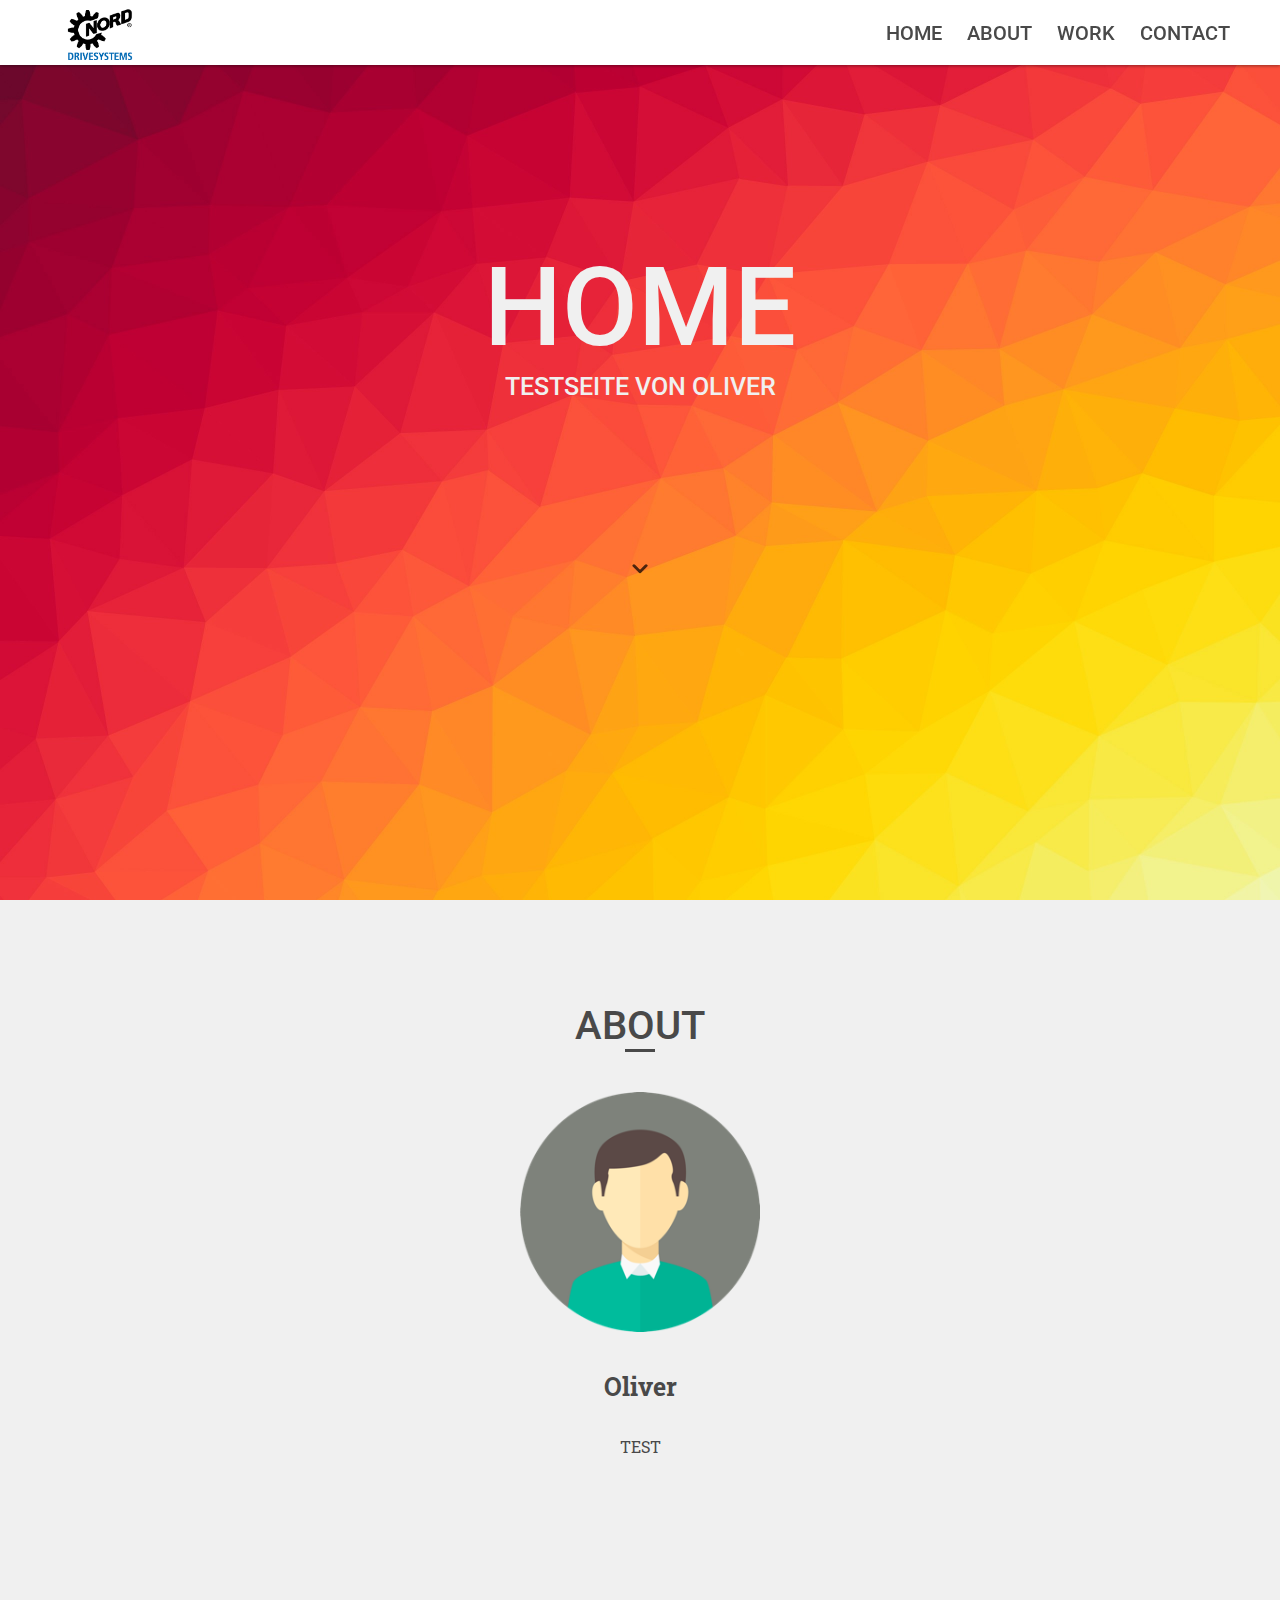
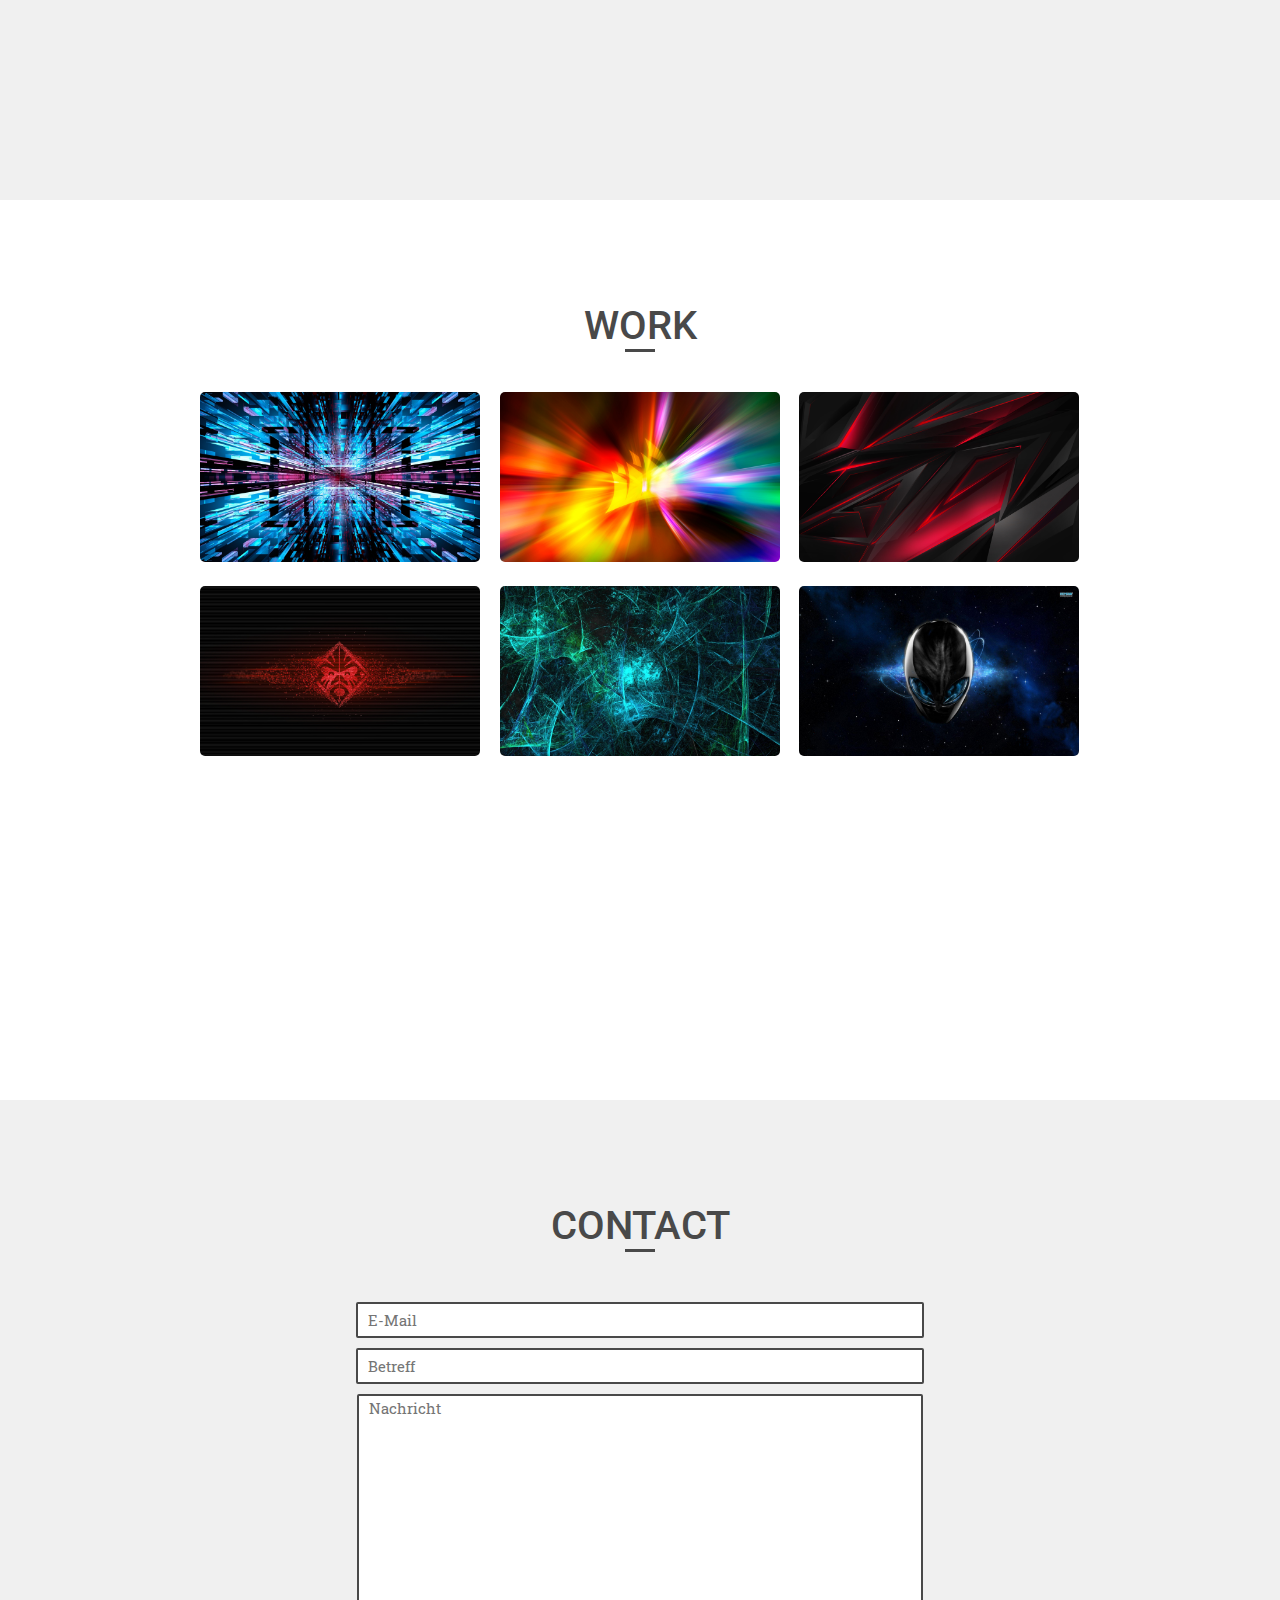
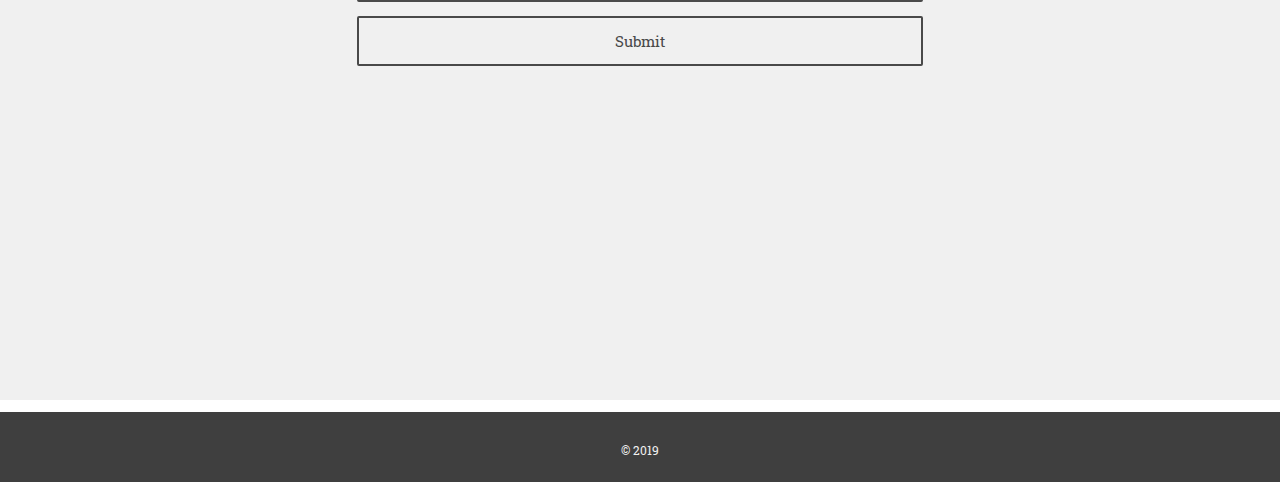
==== index.html @ 7a39e825 "Initial commit and setup webpage" ====
<!DOCTYPE HTML>
<html>
    <head>
        <meta charset="UTF-8">
        <meta name="viewpoint" content="width=device-width, initial-scale=1">
        <Title>Meine Website</Title>
        <link rel="stylesheet" type="text/css" href="assets/css/all.css">
        <link rel="stylesheet" type="text/css" href="assets/css/style.css">
        <script defer src="assets/js/all.js"></script>
        <link href="https://fonts.googleapis.com/css?family=Roboto+Slab|Roboto:500&display=swap" rel="stylesheet">
        <meta http-equiv="refresh" content="10">
    </head>


    <body>

        <!----------------------------------HEADER----------------------------------->
        <header>
            <div class="logo">
                <a href="#"><img src="assets/pictures/logo.png" alt="LOGO"></a>
            </div>
            <nav class="main-nav">
                <div class="toggleOpen">
                    <div class="fas fa-bars"></div>
                </div>
                
                <ul class="nav-item">
                        <a href="#home"><li>Home</li></a>
                        <a href="#about"><li>About</li></a>
                        <a href="#work"><li>Work</li></a>
                        <a href="#contact"><li>Contact</li></a>
                    </ul>
                </nav>
        </header>

        <!----------------------------------HOME----------------------------------->
        <section id="home">
            <hr>
            <h1>Home</h1>
            <h2>Testseite von Oliver</h2>
            <a href="#about"><img src="assets/pictures/pfeil.png" alt="Pfeil"></a>
        </section>


        <!----------------------------------ABOUT----------------------------------->
        <section id="about">
            <h3>About</h3>
            <hr>
            <img src="assets/pictures/avatar.png" alt="avatar">
            <h4>Oliver</h4>
            <p>TEST</p>
        </section>


        <!----------------------------------WORK----------------------------------->
        <section id="work">
            <h3>Work</h3>
            <hr>
            <div class="projects">
                <ul>
                    <li><a href="assets/pictures/bsp1.png" download><img src="assets/pictures/bsp1.png" alt="project1"></a></li>
                    <li><a href="assets/pictures/bsp2.png" download><img src="assets/pictures/bsp2.png" alt="project2"></a></li>
                    <li><a href="assets/pictures/bsp3.png" download><img src="assets/pictures/bsp3.png" alt="project3"></a></li>
                    <li><a href="assets/pictures/bsp4.png" download><img src="assets/pictures/bsp4.png" alt="project4"></a></li>
                    <li><a href="assets/pictures/bsp5.png" download><img src="assets/pictures/bsp5.png" alt="project5"></a></li>
                    <li><a href="assets/pictures/bsp6.png" download><img src="assets/pictures/bsp6.png" alt="project6"></a></li>
                </ul>
            </div>
        </section>
        

        <!----------------------------------CONTACT----------------------------------->
        <section id="contact">
            <h3>Contact</h3>
            <hr>
            <form action="">            
                <input class="input_text" type="email" tabindex="1" placeholder="E-Mail"><br>
                <input class="input_text" type="text" tabindex="2" placeholder="Betreff"><br>
                <textarea class="input_text" tabindex="3" placeholder="Nachricht"></textarea><br>
                <input class="button" type="submit">
            </form>
        </section>


        <!----------------------------------FOOTER----------------------------------->
        <footer>
            <p>
                &copy; 2019
            </p>
        </footer>

        <script src="http://code.jquery.com/jquery-1.12.4.min.js" integrity="sha256-ZosEbRLbNQzLpnKIkEdrPv7lOy9C27hHQ+Xp8a4MxAQ=" crossorigin="anonymous"></script>
        <script src="assets/js/mobile-menue.js"></script>
    </body>
</html>
---- assets/css/style.css ----
/*************** GRUND EINSTELLUNGEN DER STANDARD SITE *******************/
    html, body {
        margin: 0;
        padding: 0;
        height: 100%;
        text-align: center;
    }

    section {
        min-height: 100%;
    }

    a {
        text-decoration: none;
    }

    li {
        list-style-type: none;
    }

    h1, h2 ,h3, a {
        font-family: 'Roboto', sans-serif;
        font-weight: 500;
        color: #494949;
        text-transform: uppercase;
    }

    h2 {
        color: #5d7177;
    }

    h3 {
        font-size: 40px;
        padding-top: 8%;
        margin-bottom: 5px;
        margin: 0;
    }

    h4, p {
        font-family: 'Roboto Slab', serif;
        color: #494949;
    }

    hr {
        width: 30px;
        height: 3px;
        background: #494949;
        border: 0;
        margin: 0 auto 40px auto;
    }

    li, .logo, img, .button, .fa-bars {
        transition: all 350ms;
    }

    .fa-bars {
        display: none;
    }

/*************** HEADER *******************/
    header {
        width: 100%;
        height: 65px;
        position: fixed;
        top: 0;
        left: 0;
        background: white;
        box-shadow: 0 1px 3px rgba(0, 0, 0, 0.4);
        z-index: 1;
    }

    .logo {
        width: 100px;
        float: left;
        margin: -8px 0 0 50px;
    }

    .logo:hover {
        opacity: 0.5;
    }

    .logo img {
        width: 100%;
    }
    
    header nav {
        float: right;
        margin: 10px 50px 0 0;
    }

    header nav ul li {
        float: left; 
        margin-left: 25px;
    }

    header nav ul a li {
        font-size: 20px;
        margin-top: -5px;
    }

    header nav ul li:hover {
        padding-top: 5px;
    }

    header nav ul a li:hover{
        color: green;
    }


/*************** HOME *******************/
    #home {
        background: url(../pictures/background.png);
        background-position: center center;
        background-size: cover;
        background-attachment: fixed;
    }

    #home h1 {
        margin: 240px auto 0 auto;
        font-size: 110px;
        color: #f0f0f0;
    }

    #home h2 {
        margin: 0 auto 0 auto;
        font-size: 25px;
        color: #f0f0f0;
    }

    #home img {
        width: 32px;
        margin-top: 150px;
        opacity: 0.7;
    }

    #home img:hover {
        opacity: 1;
        width: 35px;
    }


/*************** ABOUT *******************/
    #about {
        background-color: #f0f0f0; 
    }    

    #about img {
        width: 240px;
    }

    #about img:hover {
        transform: scale(1.1);
    }

    #about h4 {
        font-size: 25px;
    }

    #about p {
        width: 700px;
        margin: 0 auto 0 auto;
    }


/*************** WORK *******************/
    #work {
        background-color: white; 
    }

    .projects {
        width: 900px;
        margin: 0 auto 0 auto;
    }

    .projects ul {
        padding: 0;
    }

    .projects ul li {
        width: 33.3%;
        float: left;
        margin-bottom: 20px;
    }

    .projects img {
        width: 280px;
        height: 170px;
        border-radius: 5px;
    }

    .projects img:hover {
        transform: scale(1.1);
        box-shadow: 0 5px 5px rgba(0, 0, 0, 0.3)
    }


/*************** CONTACT *******************/
    #contact {
        background-color: #f0f0f0; 
    }  
    
    form input, textarea {
        font-family:  'Roboto Slab', serif;
        font-size: 15px;
        margin-bottom: 10px;
        border-radius: 2px;
        border: 2px solid;
        border-color: #494949;
        outline-color: green;
    }

    form input:first-child {
        margin-top: 10px;
    }

    form input {
        width: 552px;
        height: 30px;
    }

    form textarea {
        width: 550px;
        height: 200px;
        resize: none;
    }

    .input_text {
        color: black;
        padding-left: 10px;
    }

    .button {
        background-color: #f0f0f0;
        color: #494949;
        width: 566px;
        height: 50px;
    }

    .button:hover {
        background-color: green;
        color: white;
    }

/*************** FOOTER *******************/
    footer {
        width: 100%;
        height: 70px;
        background-color: #3f3f3f;
    }

    footer p {
        font-size: 12px;
        color: #f0f0f0;
        padding-top: 30px;
    }


/*************** MEDIA QUERIES *******************/

/*****TABLETS*****/

@media screen and (max-width: 1024px){
    header {
        height: auto;
    }
    .logo {
        width: 65px;
        margin-top: -1px;
    }
    header nav {
        margin-top: 0;
    }
    header nav ul a li {
        font-size: 16px;
        margin-top: 0;
    }
    #home h1 {
        font-size: 90px;
        margin-top: 200px;
    }
    #home h2 {
        font-size: 22px;
    }
    h3 {
        padding-top: 12%;
    }
    #about p {
        width: 80%;
    }
    .projects {
        width: auto;
    }
    .projects ul li {
        width: 100%;
        float: none;
    }
    .projects ul li:last-child {
        padding-bottom: 20%;
    }
    .projects img {
        width: 55%;
        height: auto;
    }
    form input, form textarea {
        width: 60%;
    }
    .button {
        width: 62%;
    }
}

/*****MOBILE*****/
@media screen and (max-width: 540px){
    header {
        height: auto;
    }
    .logo {
        width: 40px;
        margin-top: -1px;
    }
    header nav {
        margin: 0;
        float: none;
    }
    .fa-bars {
        font-size: 17px;
        display: inline-block;
        width: 100%;
        cursor: pointer;
        text-align: right;
        float: right;
        margin: 8px 30px 0 0; 
    }
    .fa-bars:hover {
        opacity: o.5;
    }
     header nav ul {
         height: 0;
         overflow: hidden;
         margin: 0;
         padding: 0;
         width: 100%;
     }
     header nav ul.open {
         height: auto;
     }
     header nav ul li {
         width: 100%;
         padding: 5px 0;
         margin: 0;
         font-size: 11px;
         border-top: 1px solid gray;
     }
     header nav ul a:hover {
         color: green;
     }
     #home h1 {
        font-size: 60px;
        margin-top: 200px;
     }
     #home h2{
         width: 70%;
         height: auto;
     }
     #projects img {
         width: 70%;
         height: auto;
     }
     form input, form textarea {
         width: 70%;
     }
     .button {
         width: 72%;
     }
}
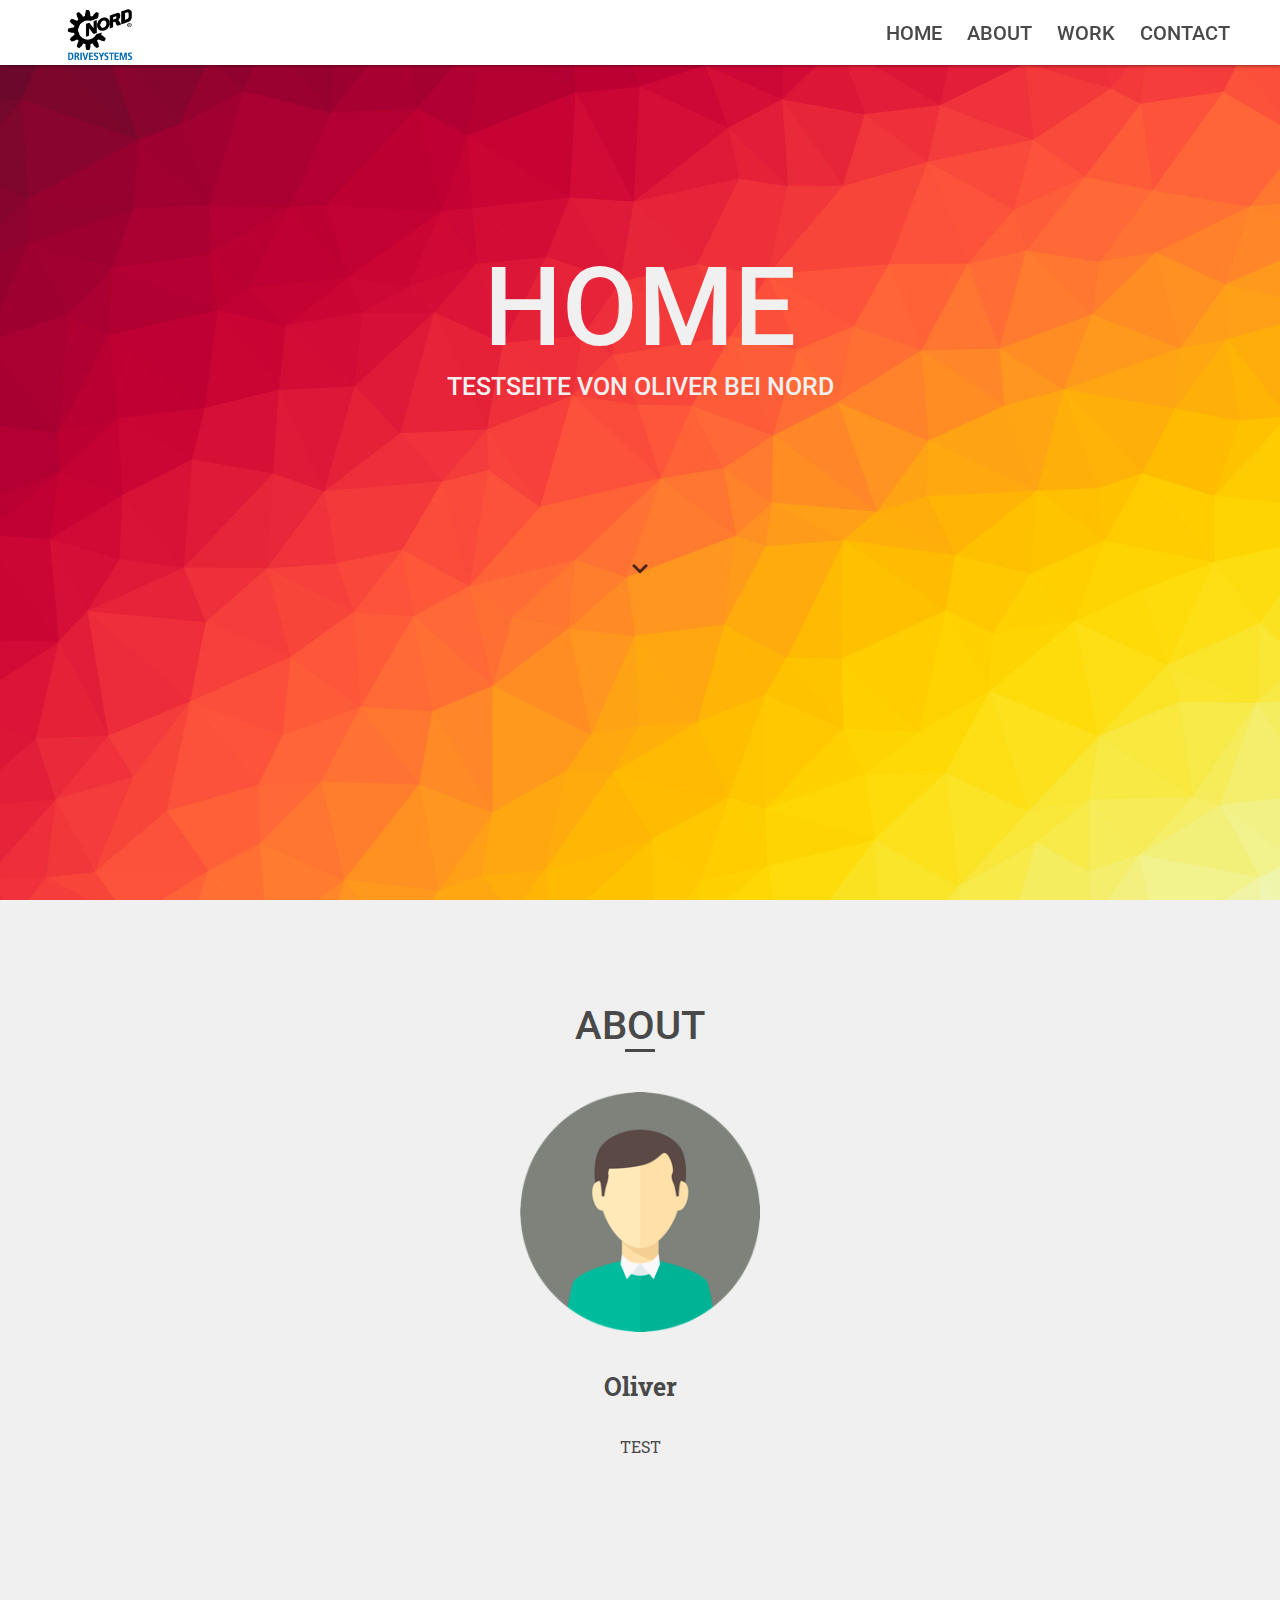
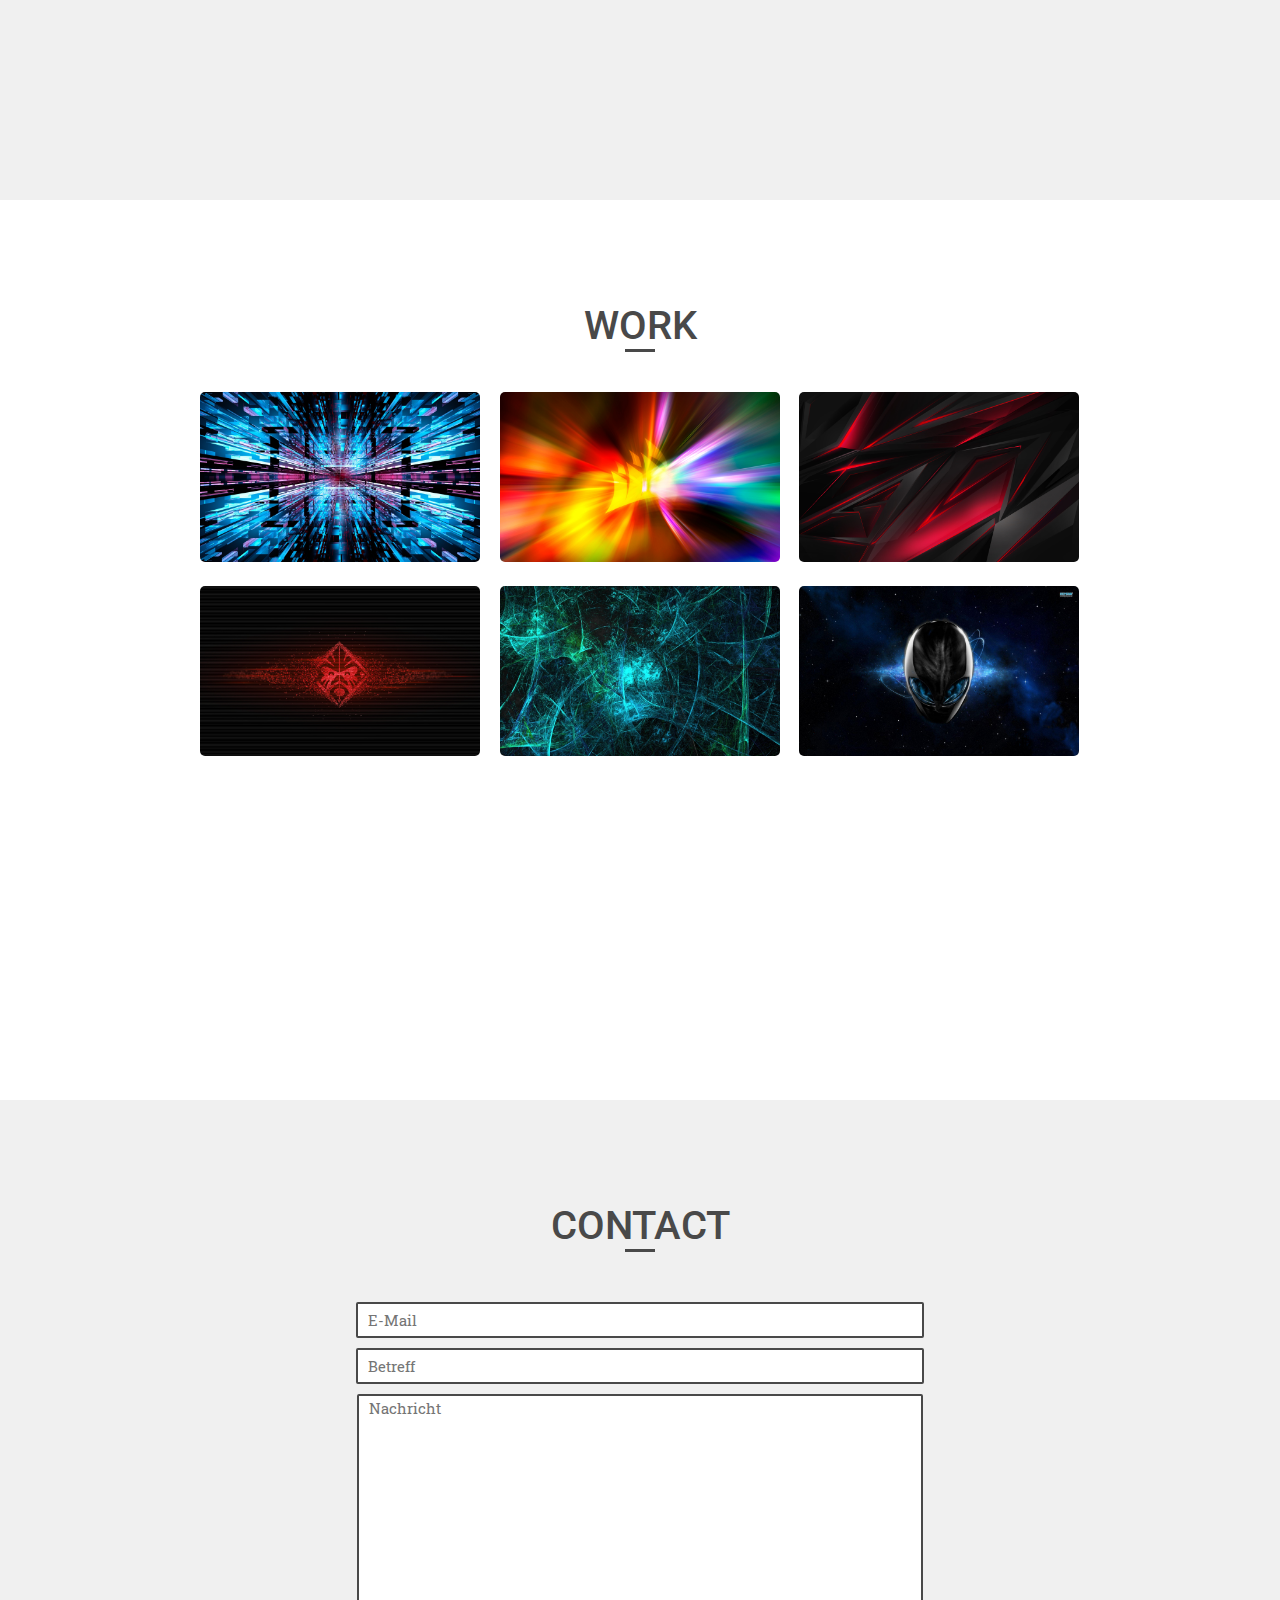
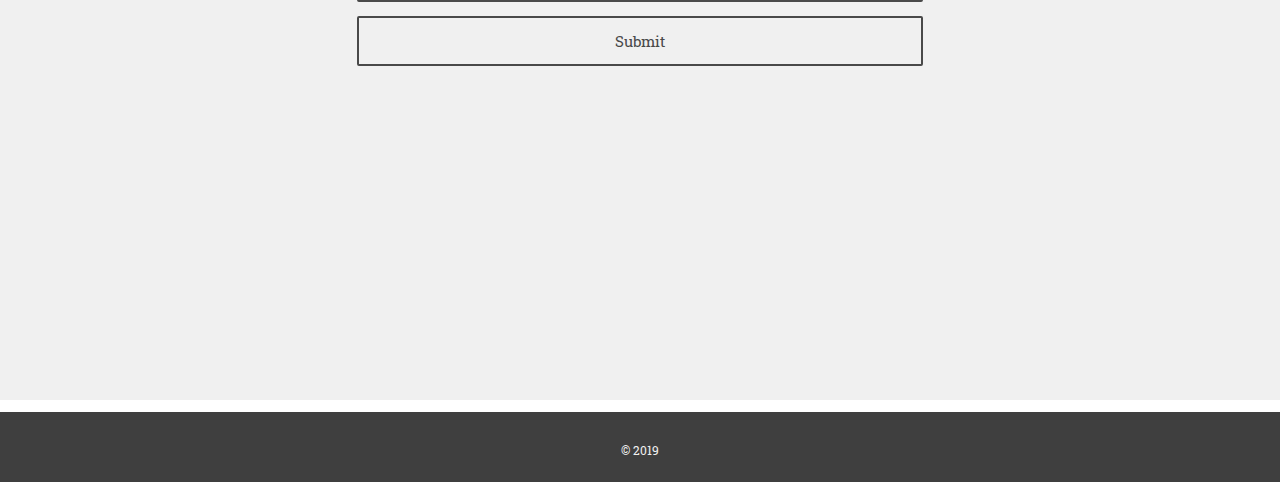
==== commit b82b1fa6: "Edit title" ====
--- a/index.html
+++ b/index.html
@@ -37,7 +37,7 @@
         <section id="home">
             <hr>
             <h1>Home</h1>
-            <h2>Testseite von Oliver</h2>
+            <h2>Testseite von Oliver bei NORD</h2>
             <a href="#about"><img src="assets/pictures/pfeil.png" alt="Pfeil"></a>
         </section>
 
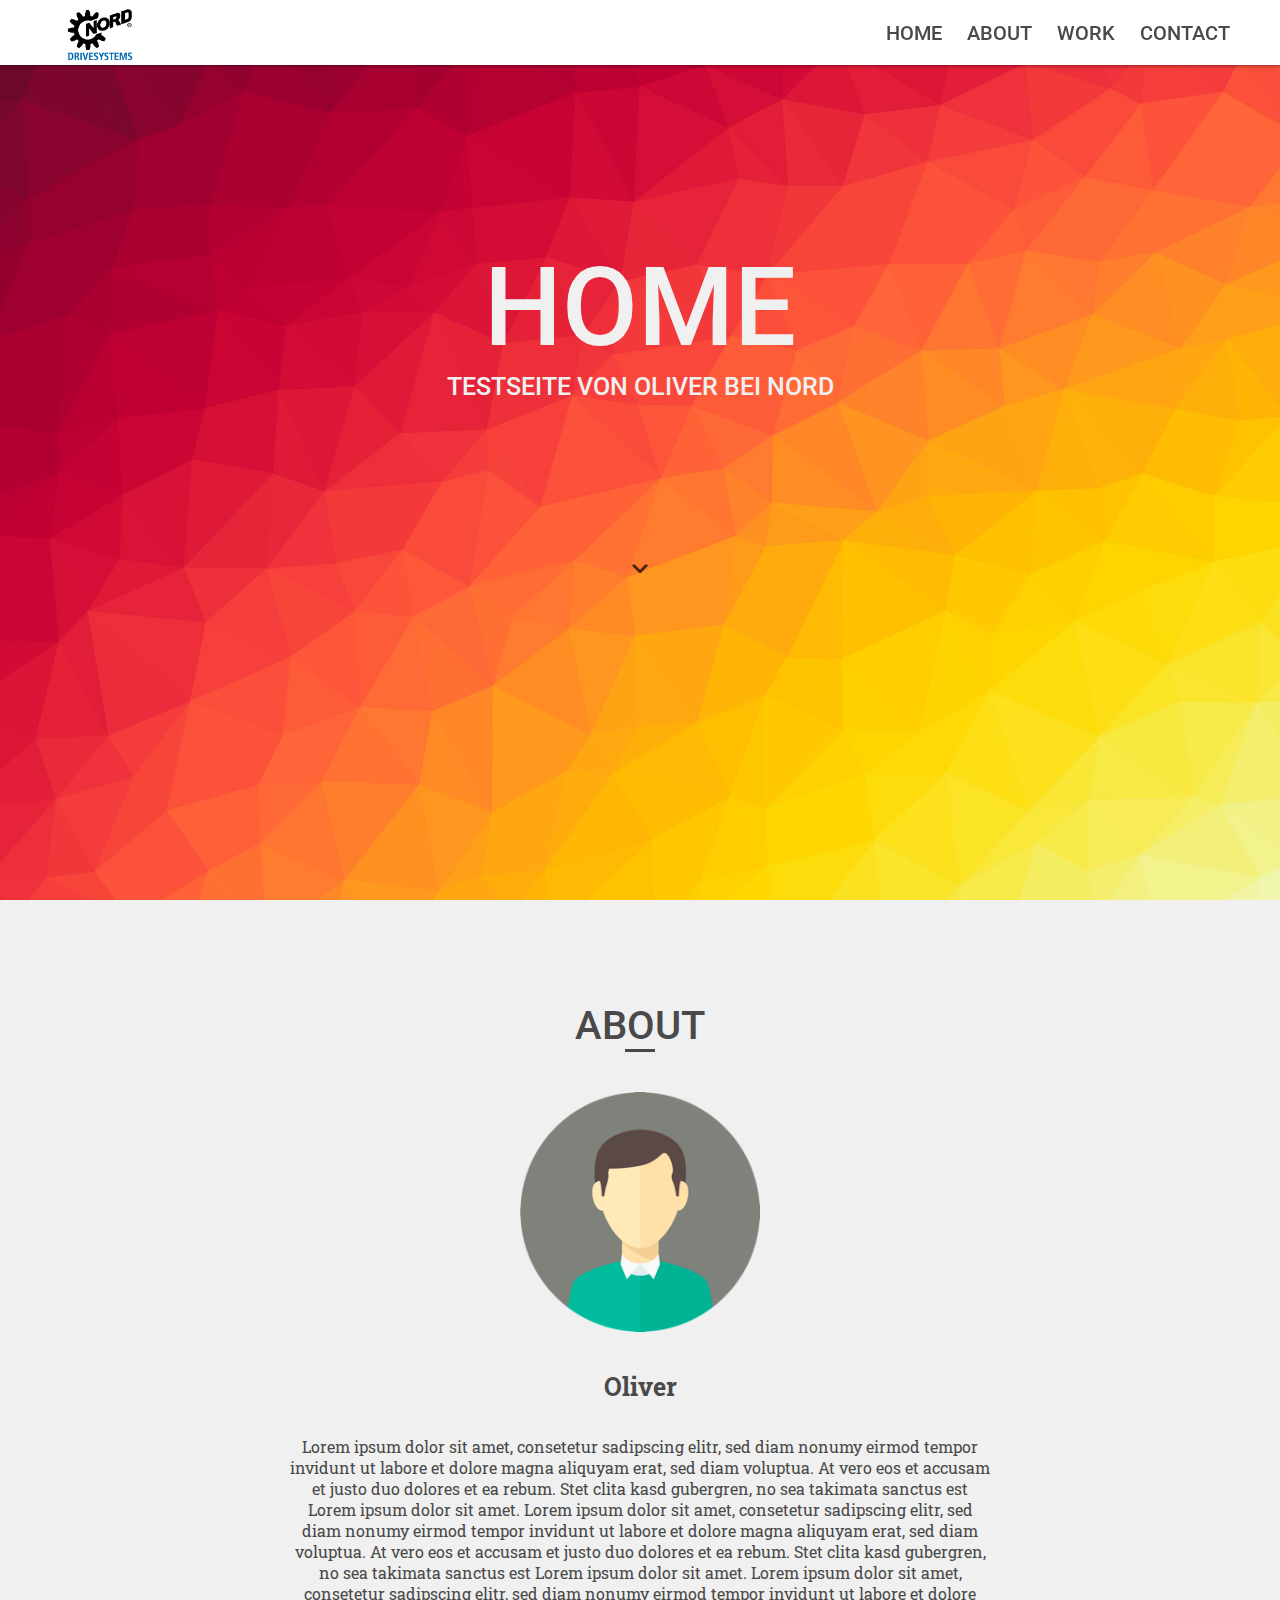
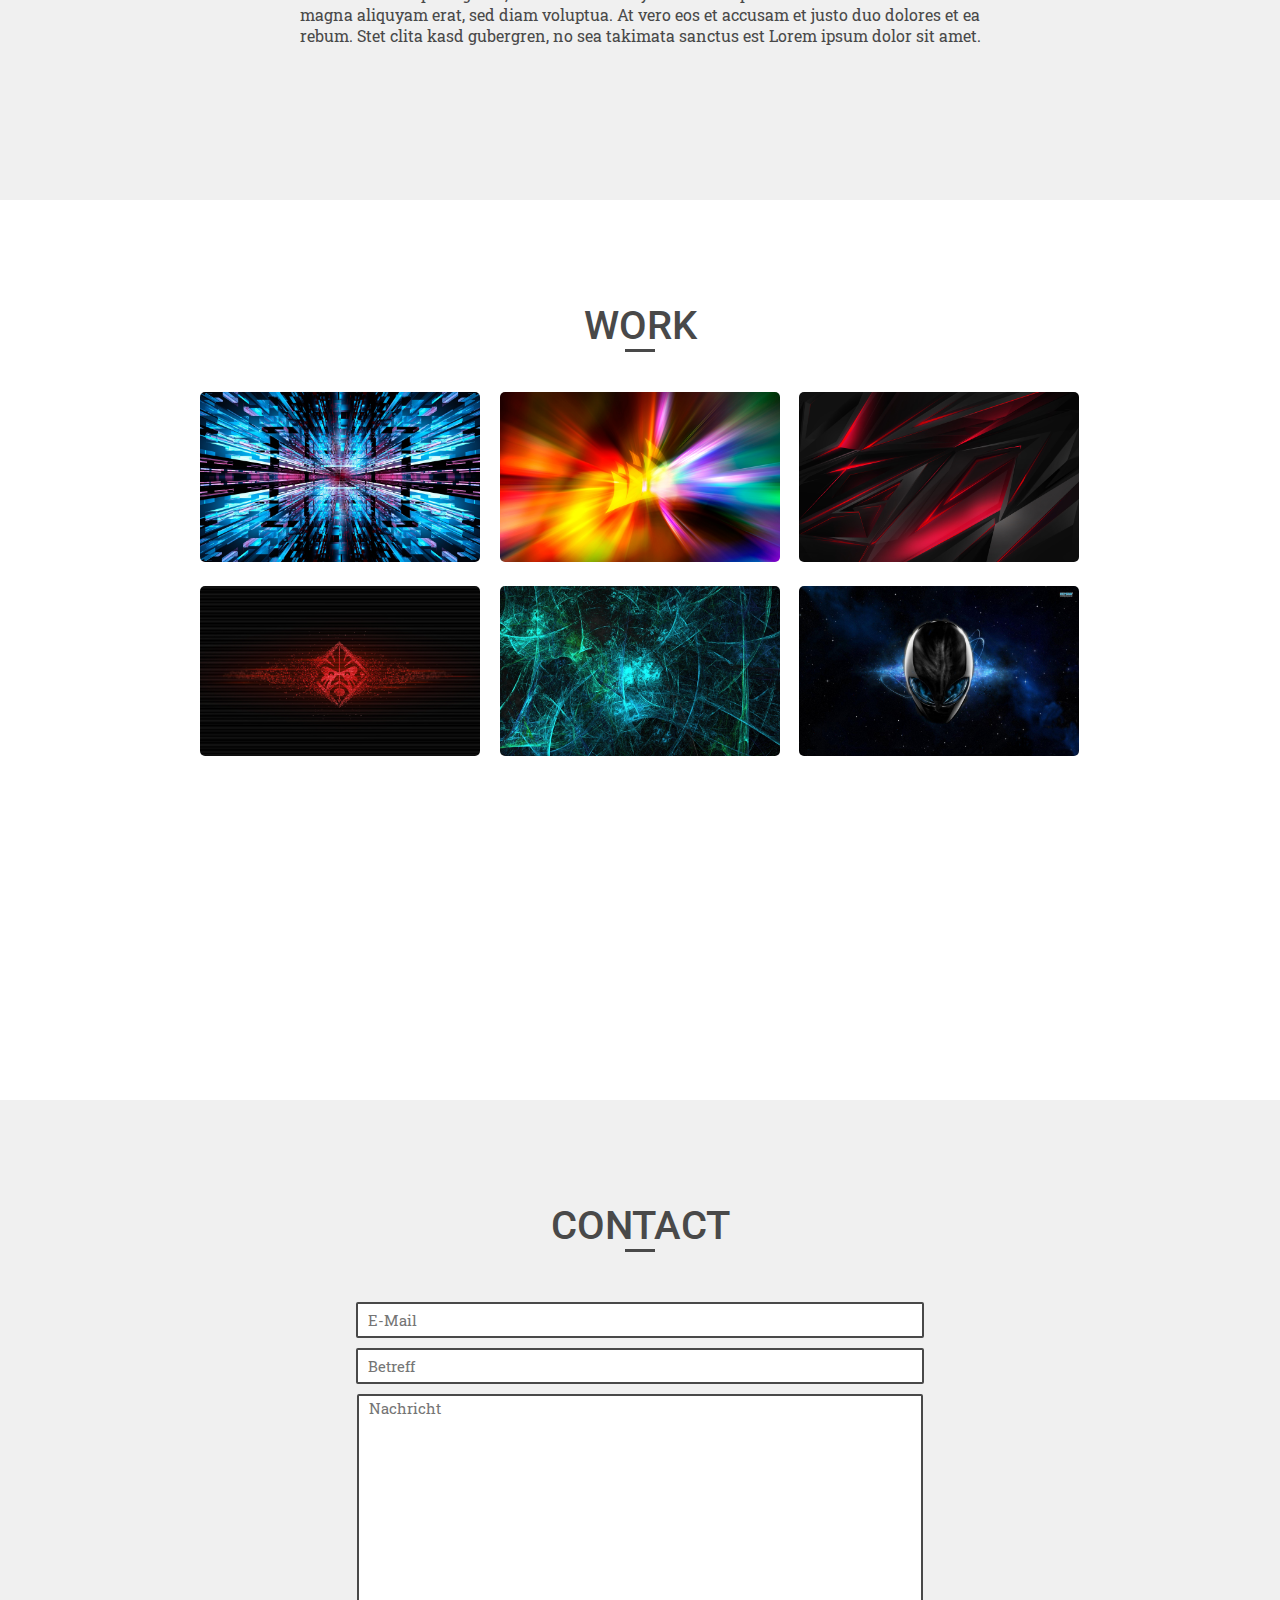
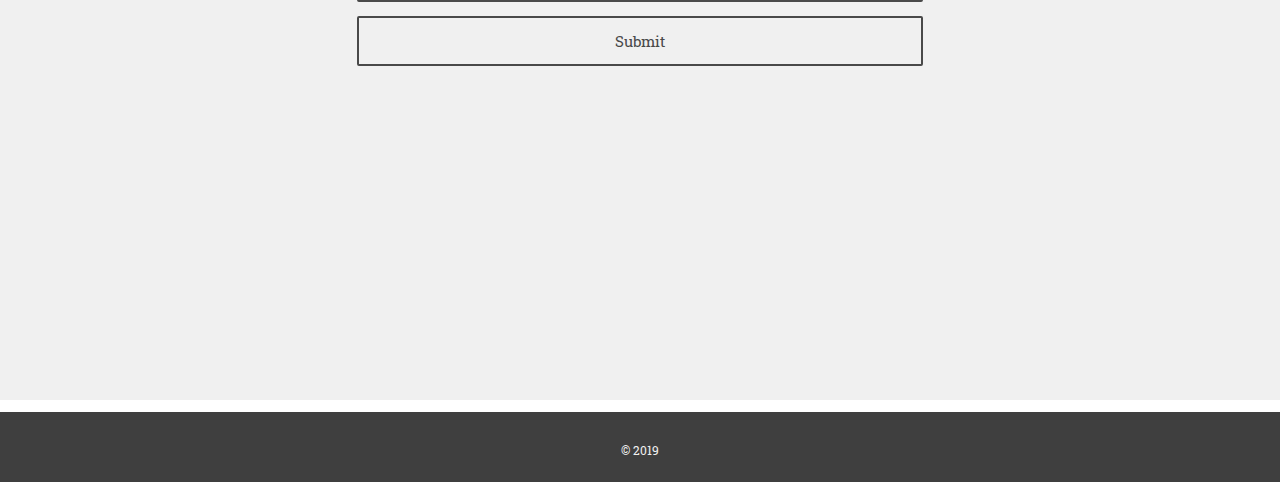
==== commit 589e2f0b: "change about text" ====
--- a/index.html
+++ b/index.html
@@ -48,7 +48,7 @@
             <hr>
             <img src="assets/pictures/avatar.png" alt="avatar">
             <h4>Oliver</h4>
-            <p>TEST</p>
+            <p>Lorem ipsum dolor sit amet, consetetur sadipscing elitr, sed diam nonumy eirmod tempor invidunt ut labore et dolore magna aliquyam erat, sed diam voluptua. At vero eos et accusam et justo duo dolores et ea rebum. Stet clita kasd gubergren, no sea takimata sanctus est Lorem ipsum dolor sit amet. Lorem ipsum dolor sit amet, consetetur sadipscing elitr, sed diam nonumy eirmod tempor invidunt ut labore et dolore magna aliquyam erat, sed diam voluptua. At vero eos et accusam et justo duo dolores et ea rebum. Stet clita kasd gubergren, no sea takimata sanctus est Lorem ipsum dolor sit amet. Lorem ipsum dolor sit amet, consetetur sadipscing elitr, sed diam nonumy eirmod tempor invidunt ut labore et dolore magna aliquyam erat, sed diam voluptua. At vero eos et accusam et justo duo dolores et ea rebum. Stet clita kasd gubergren, no sea takimata sanctus est Lorem ipsum dolor sit amet.</p>
         </section>
 
 
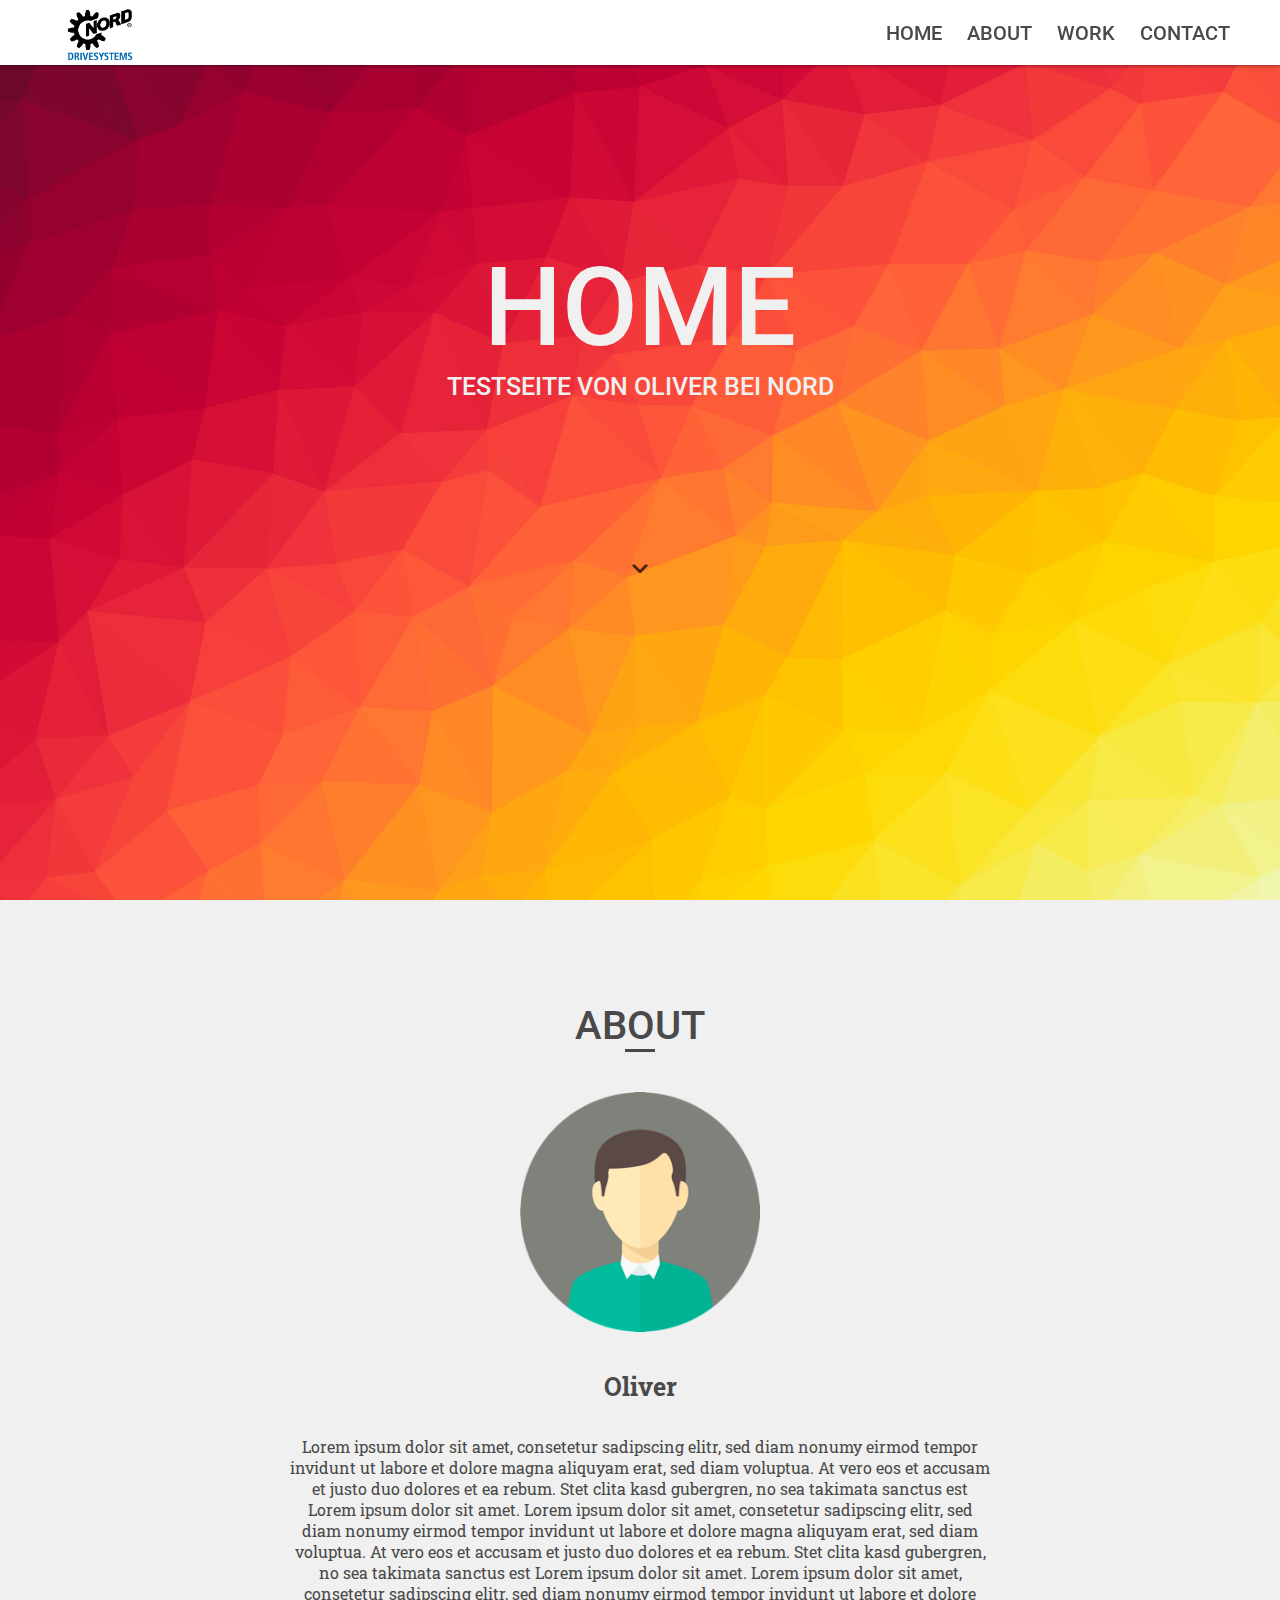
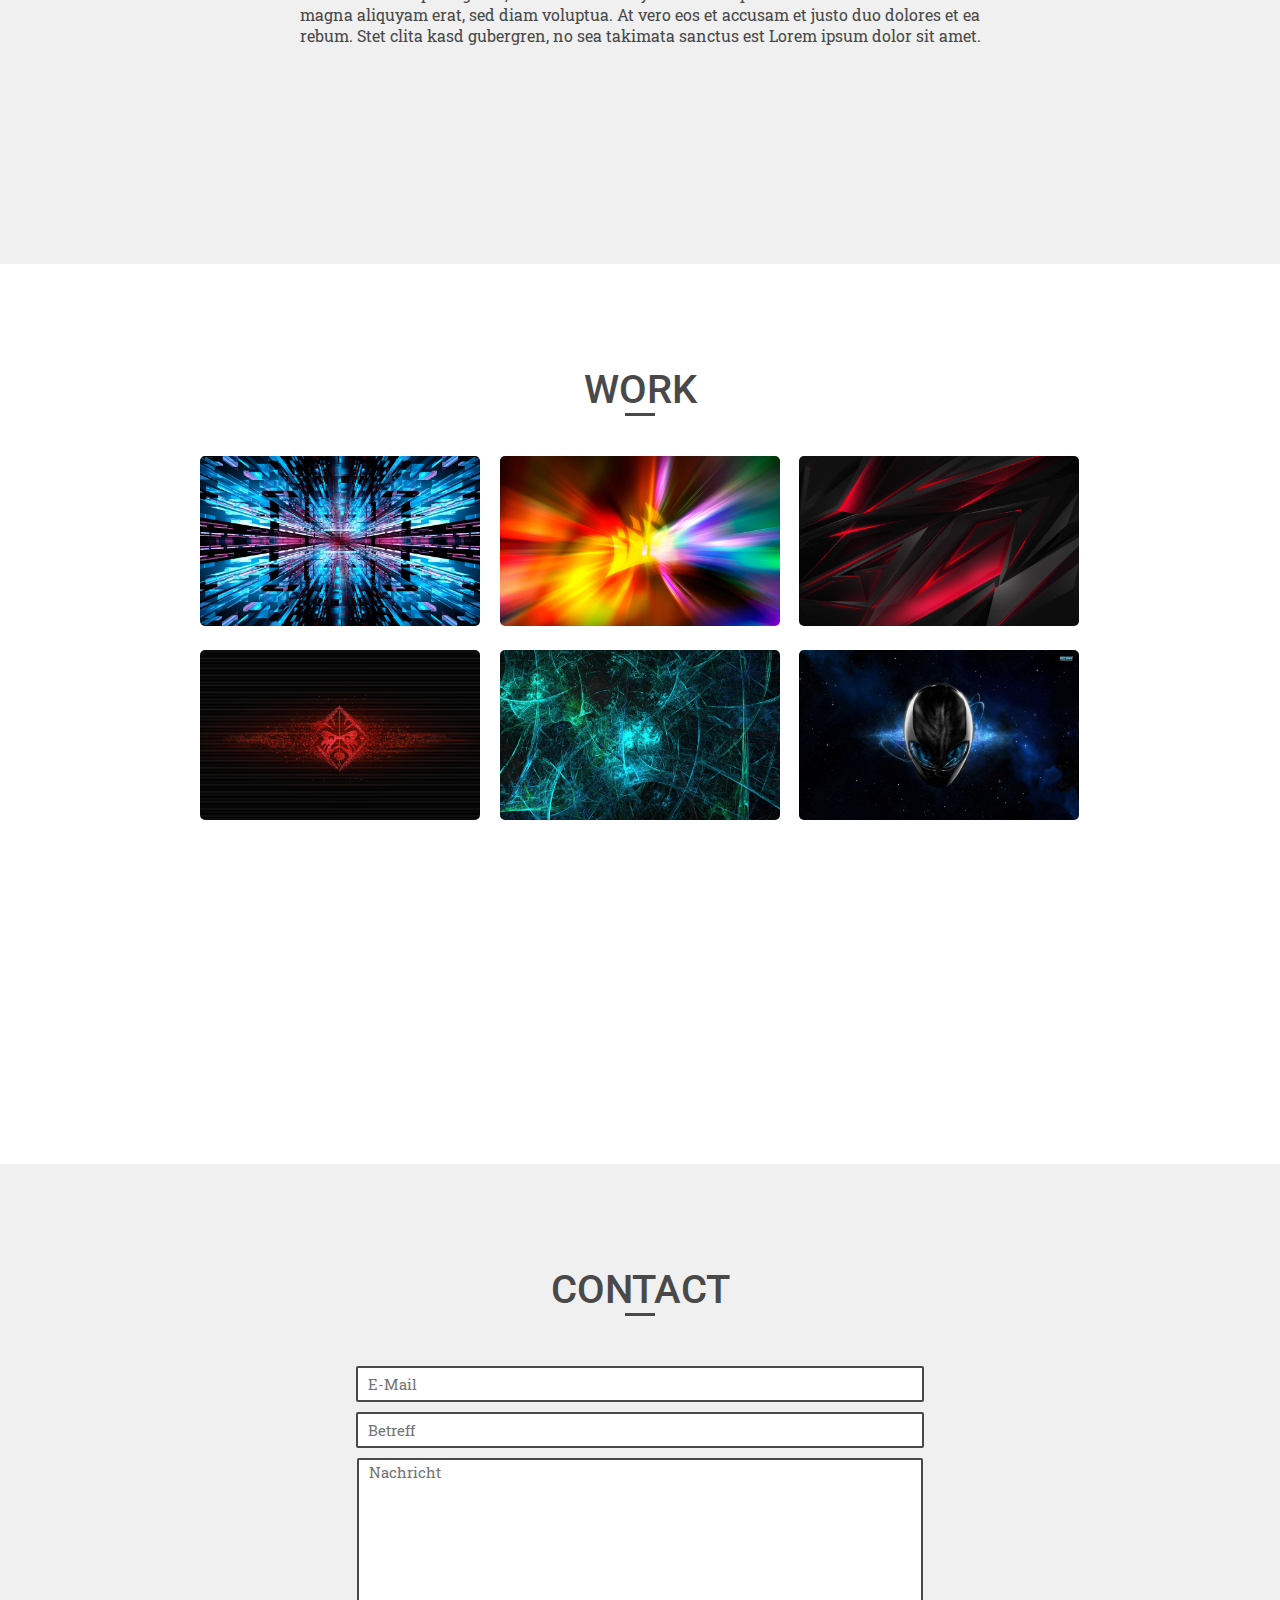
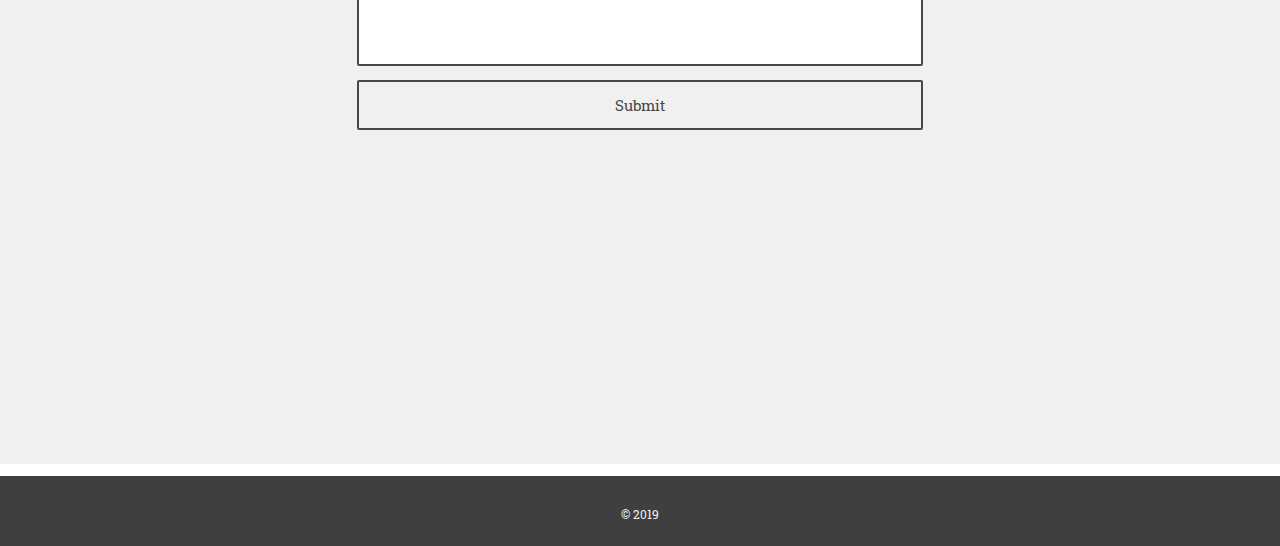
==== commit 1165f517: "About Responsive" ====
--- a/index.html
+++ b/index.html
@@ -8,7 +8,7 @@
         <link rel="stylesheet" type="text/css" href="assets/css/style.css">
         <script defer src="assets/js/all.js"></script>
         <link href="https://fonts.googleapis.com/css?family=Roboto+Slab|Roboto:500&display=swap" rel="stylesheet">
-        <meta http-equiv="refresh" content="10">
+        <meta http-equiv="refresh" content="30">
     </head>
 
 
@@ -17,7 +17,7 @@
         <!----------------------------------HEADER----------------------------------->
         <header>
             <div class="logo">
-                <a href="#"><img src="assets/pictures/logo.png" alt="LOGO"></a>
+                <a href="https://www.nord.com/cms/de/home-de.jsp"><img src="assets/pictures/logo.png" alt="LOGO"></a>
             </div>
             <nav class="main-nav">
                 <div class="toggleOpen">
--- a/assets/css/style.css
+++ b/assets/css/style.css
@@ -142,6 +142,7 @@
 /*************** ABOUT *******************/
     #about {
         background-color: #f0f0f0; 
+        padding-bottom: 5%;
     }    
 
     #about img {
@@ -158,7 +159,7 @@
 
     #about p {
         width: 700px;
-        margin: 0 auto 0 auto;
+        margin: 0 auto 5px auto;
     }
 
 
@@ -284,6 +285,9 @@
     h3 {
         padding-top: 12%;
     }
+    #about {
+        padding-bottom: 5%;
+    }
     #about p {
         width: 80%;
     }
@@ -362,7 +366,10 @@
          width: 70%;
          height: auto;
      }
-     #projects img {
+     #about {
+        padding-bottom: 5%;
+     }
+     .projects img {
          width: 70%;
          height: auto;
      }
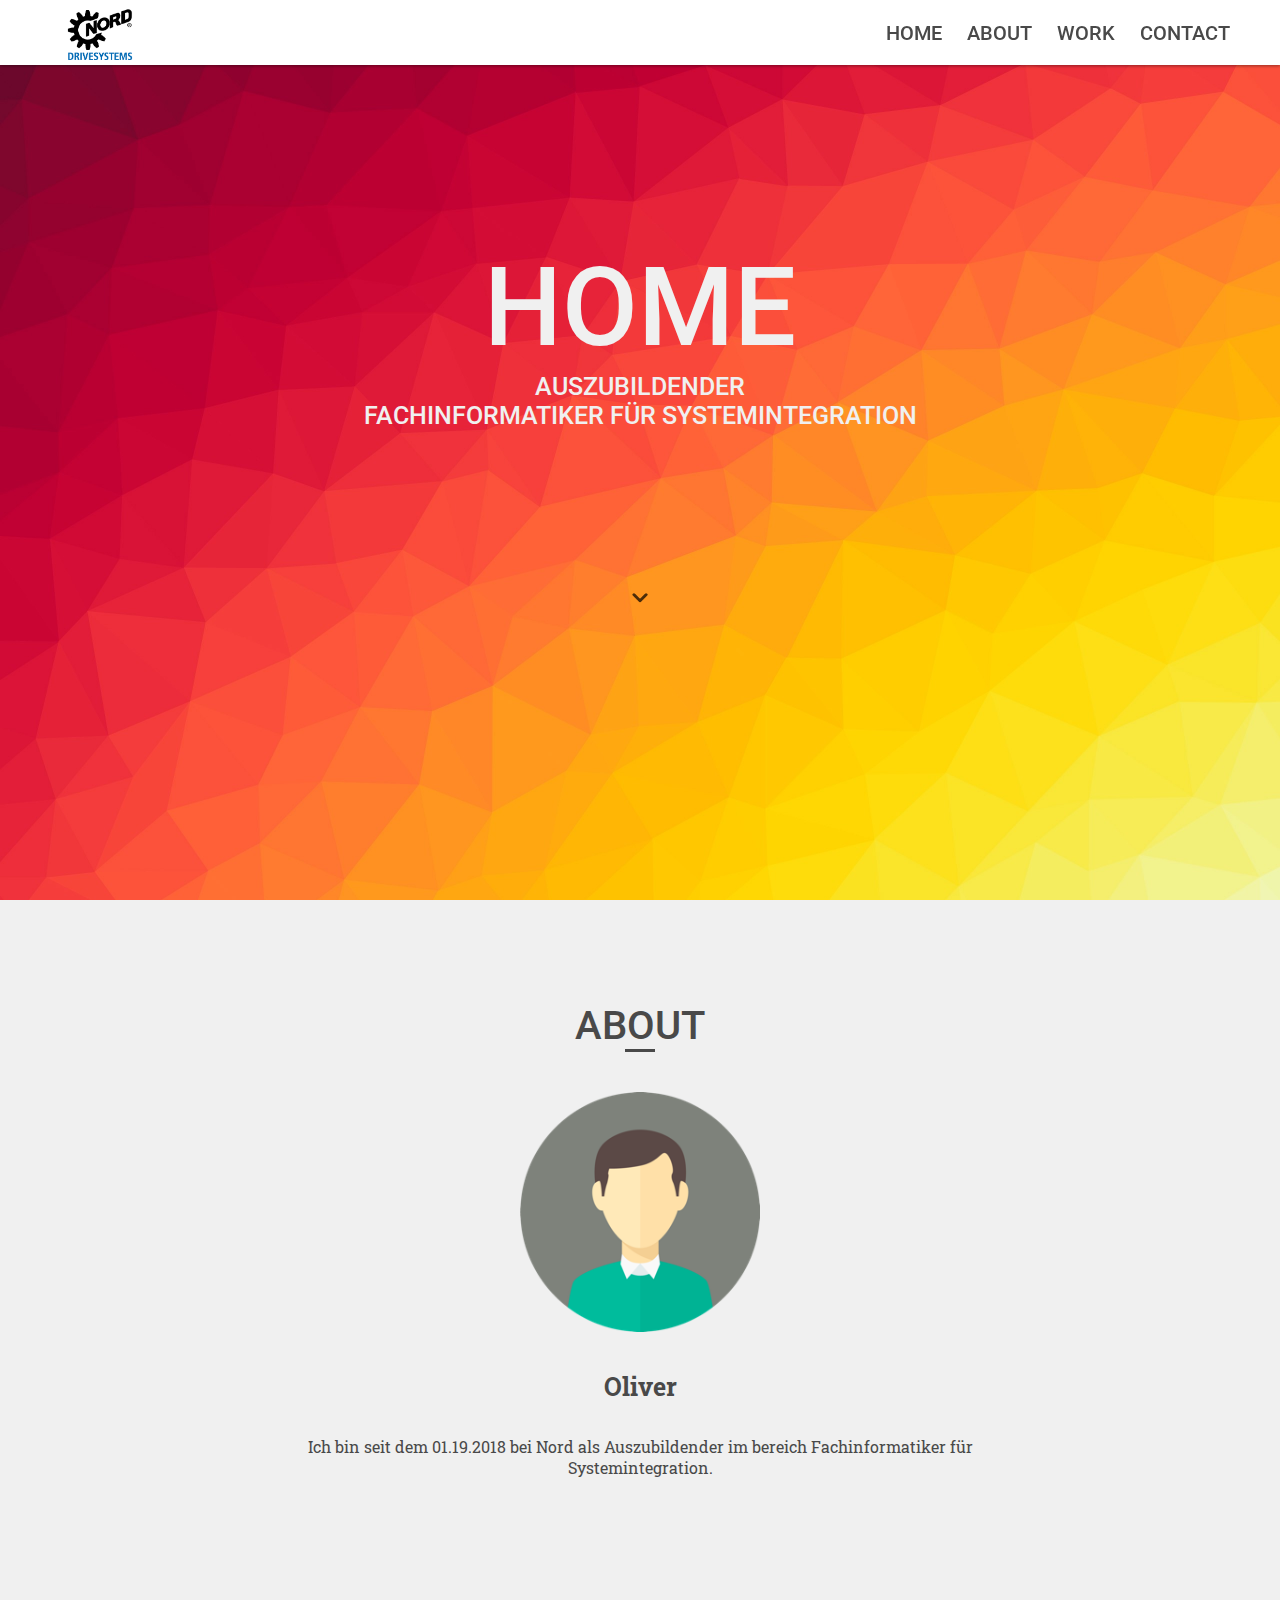
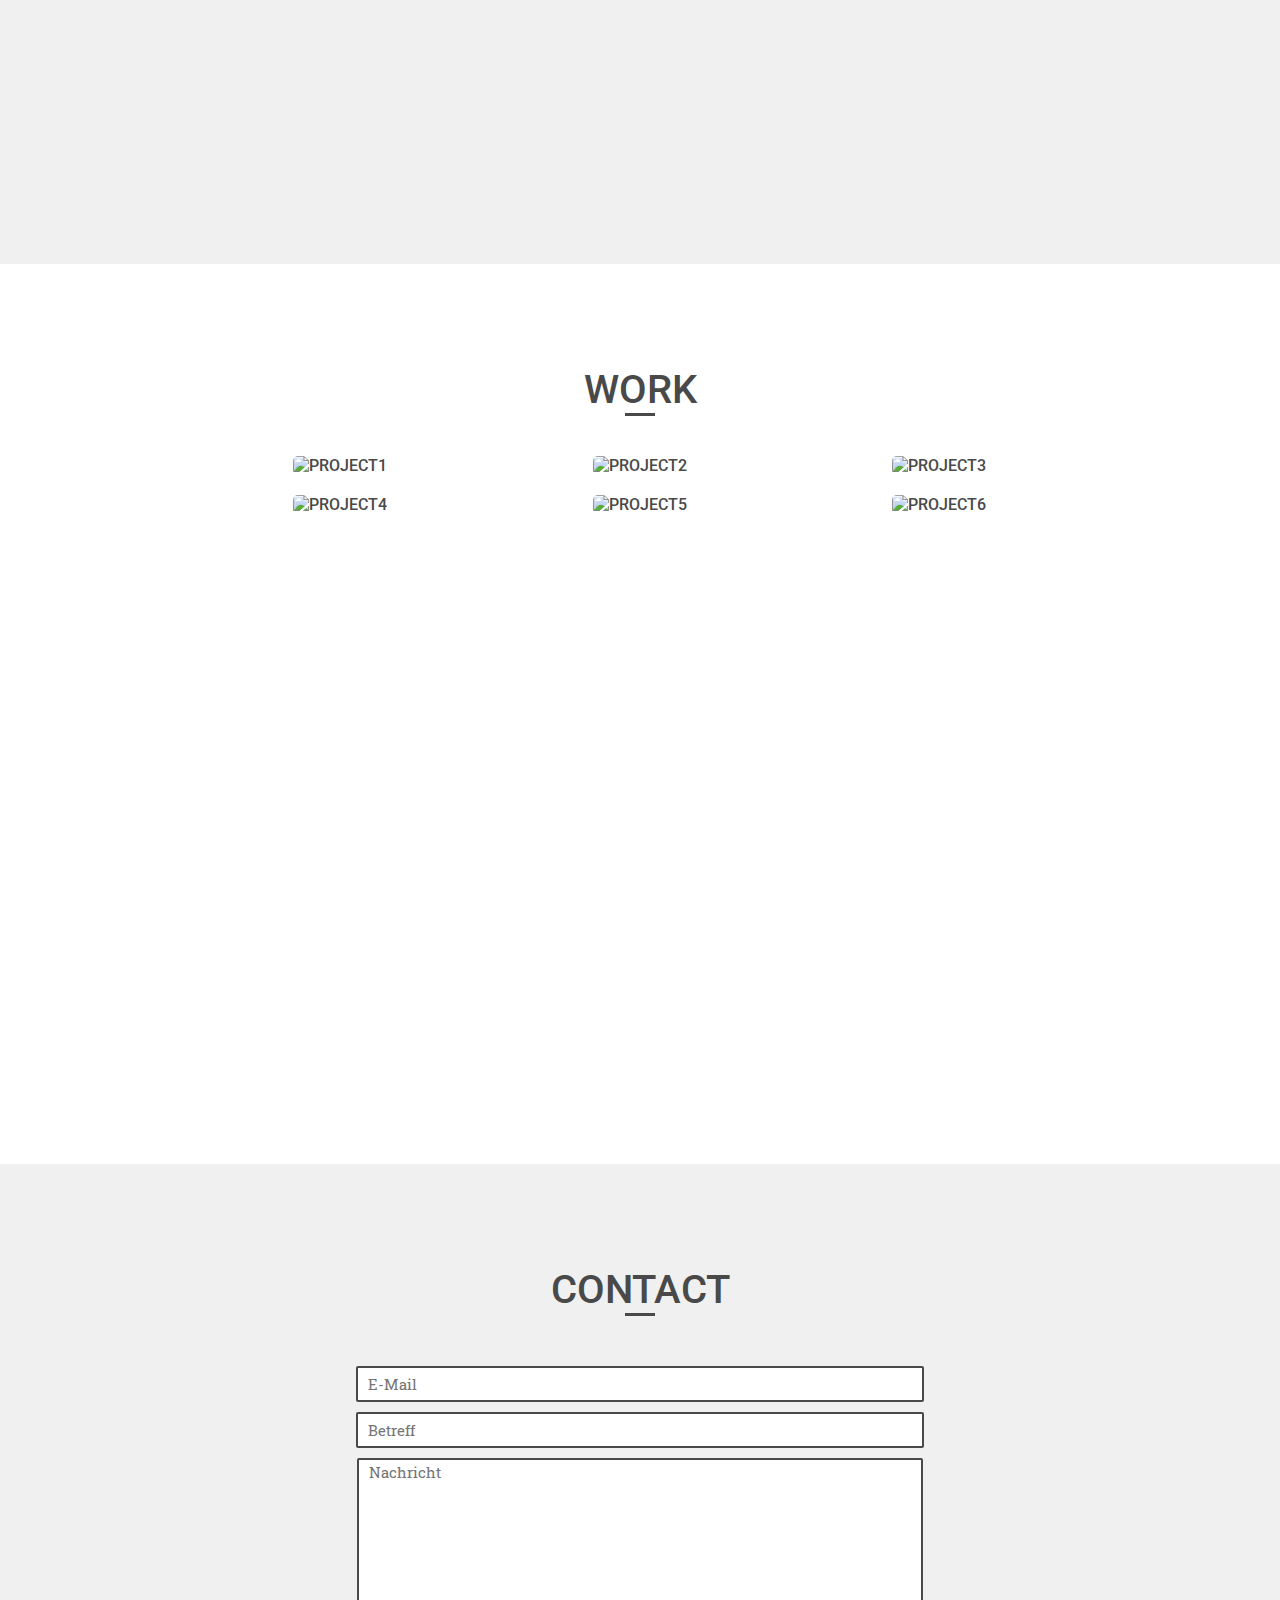
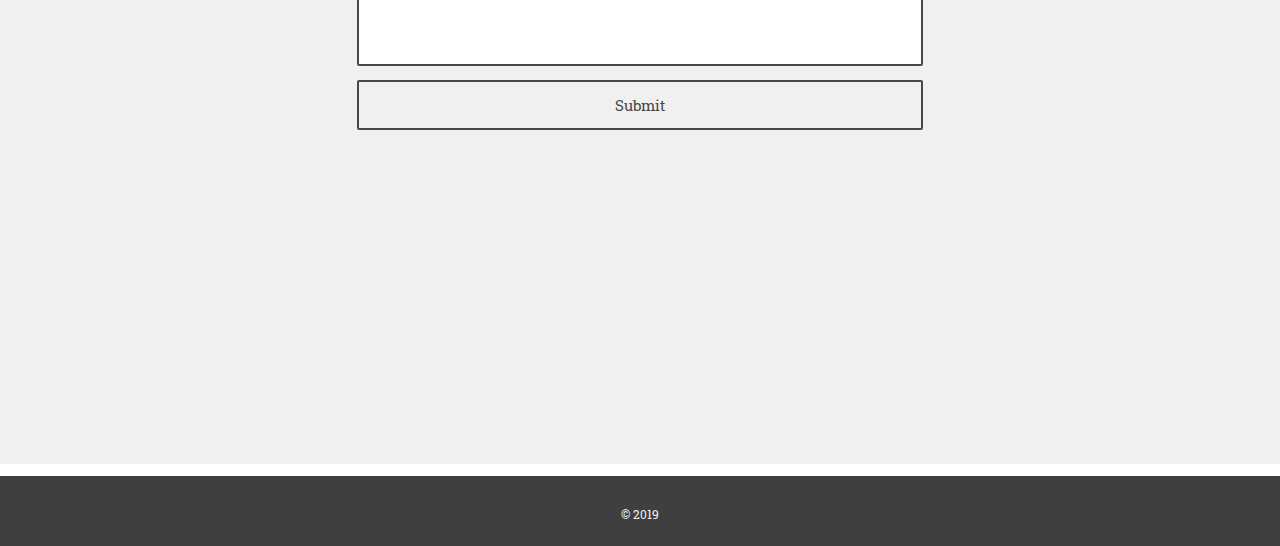
==== commit 9eccf23a: "Add vCard page" ====
--- a/index.html
+++ b/index.html
@@ -3,12 +3,13 @@
     <head>
         <meta charset="UTF-8">
         <meta name="viewpoint" content="width=device-width, initial-scale=1">
-        <Title>Meine Website</Title>
+        <Title>One Pager | Meine Website</Title>
         <link rel="stylesheet" type="text/css" href="assets/css/all.css">
         <link rel="stylesheet" type="text/css" href="assets/css/style.css">
         <script defer src="assets/js/all.js"></script>
         <link href="https://fonts.googleapis.com/css?family=Roboto+Slab|Roboto:500&display=swap" rel="stylesheet">
         <meta http-equiv="refresh" content="30">
+        <link rel="icon" href="assets/pictures/favicon.ico">
     </head>
 
 
@@ -37,7 +38,8 @@
         <section id="home">
             <hr>
             <h1>Home</h1>
-            <h2>Testseite von Oliver bei NORD</h2>
+            <h2>Auszubildender</h2>
+            <h2>Fachinformatiker für Systemintegration</h2>
             <a href="#about"><img src="assets/pictures/pfeil.png" alt="Pfeil"></a>
         </section>
 
@@ -48,7 +50,7 @@
             <hr>
             <img src="assets/pictures/avatar.png" alt="avatar">
             <h4>Oliver</h4>
-            <p>Lorem ipsum dolor sit amet, consetetur sadipscing elitr, sed diam nonumy eirmod tempor invidunt ut labore et dolore magna aliquyam erat, sed diam voluptua. At vero eos et accusam et justo duo dolores et ea rebum. Stet clita kasd gubergren, no sea takimata sanctus est Lorem ipsum dolor sit amet. Lorem ipsum dolor sit amet, consetetur sadipscing elitr, sed diam nonumy eirmod tempor invidunt ut labore et dolore magna aliquyam erat, sed diam voluptua. At vero eos et accusam et justo duo dolores et ea rebum. Stet clita kasd gubergren, no sea takimata sanctus est Lorem ipsum dolor sit amet. Lorem ipsum dolor sit amet, consetetur sadipscing elitr, sed diam nonumy eirmod tempor invidunt ut labore et dolore magna aliquyam erat, sed diam voluptua. At vero eos et accusam et justo duo dolores et ea rebum. Stet clita kasd gubergren, no sea takimata sanctus est Lorem ipsum dolor sit amet.</p>
+            <p>Ich bin seit dem 01.19.2018 bei Nord als Auszubildender im bereich Fachinformatiker für Systemintegration. </p>
         </section>
 
 
